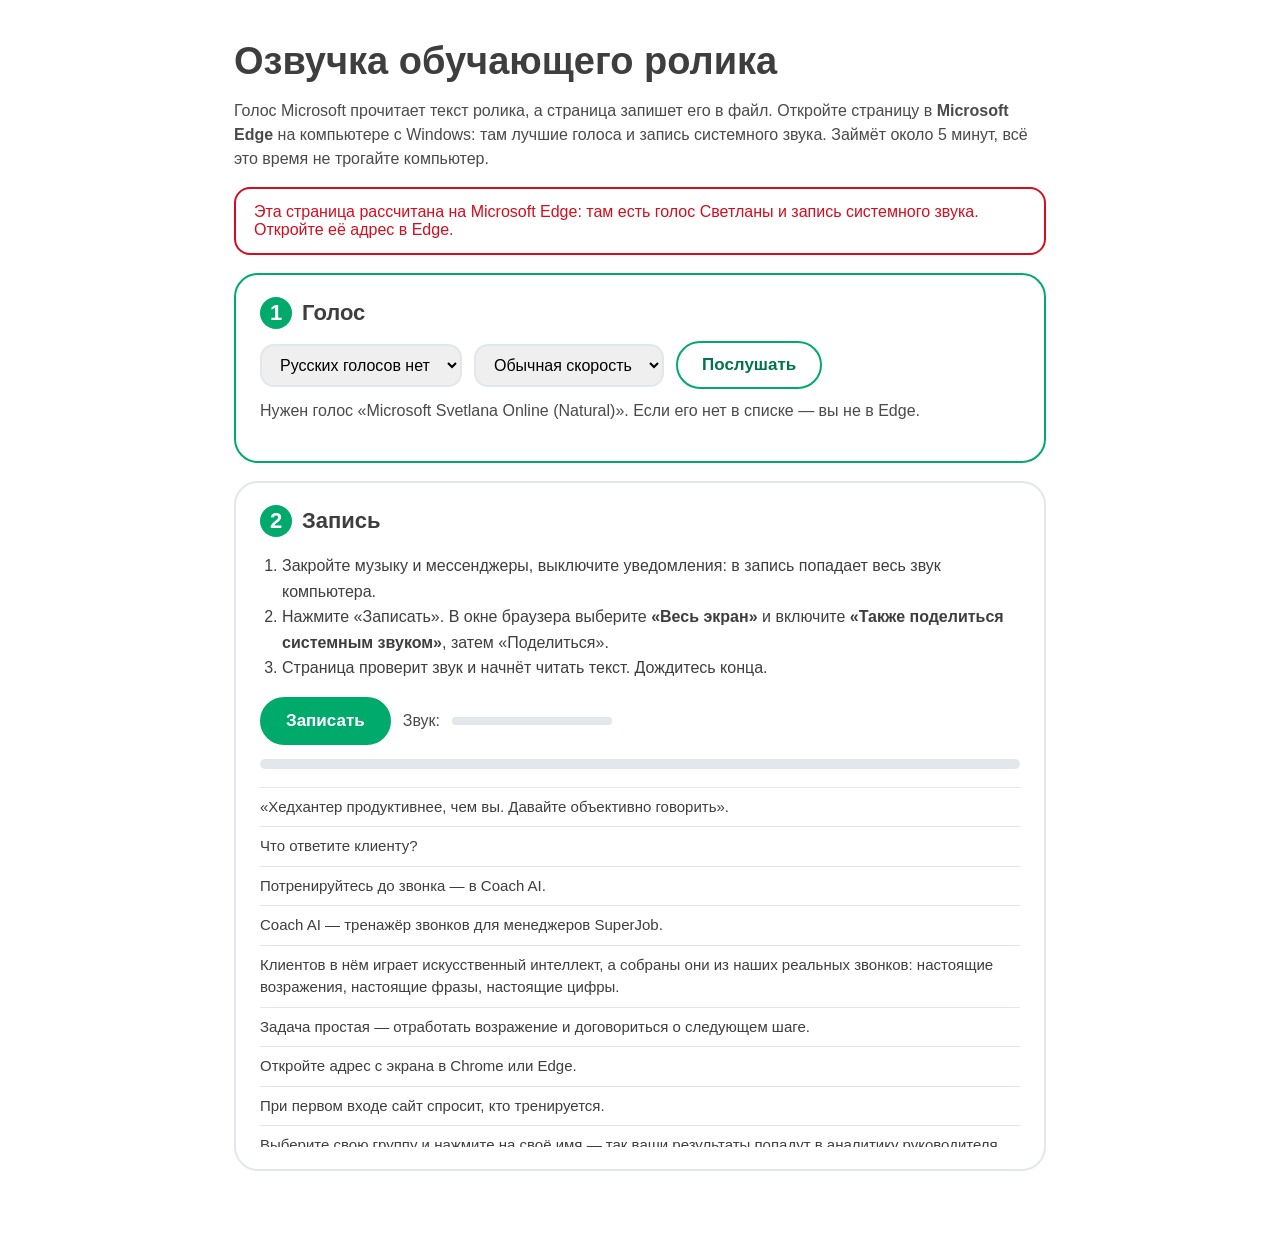
==== voiceover.html @ 5c68ad5f "Страница озвучки ролика для Edge; пометка «скоро» у режима «Голос» - voiceover.html: голос Microsoft" ====
<!DOCTYPE html>
<html lang="ru">
<head>
<meta charset="utf-8">
<meta name="viewport" content="width=device-width, initial-scale=1">
<meta name="robots" content="noindex">
<title>Озвучка обучающего ролика — Coach AI</title>
<link rel="icon" href="/assets/img/favicon.svg" type="image/svg+xml">
<style>
  :root { --green: #00AA6D; --green-dark: #00744A; --mint: #D1FFF1; --text: #3E3E3E; --line: #E3E7EB; --red: #D40E1E; --table: #4A4A4A; }
  * { box-sizing: border-box; }
  body { margin: 0; font-family: 'Akzidenz-Grotesk Pro', Arial, Helvetica, sans-serif; color: var(--text); background: #fff; }
  main { max-width: 860px; margin: 0 auto; padding: 40px 24px 80px; }
  h1 { font-size: 38px; margin: 0 0 8px; }
  h2 { font-size: 22px; margin: 0 0 10px; }
  p { line-height: 1.5; }
  .muted { color: var(--table); }
  .step { border: 2px solid var(--line); border-radius: 24px; padding: 22px 24px; margin-top: 18px; }
  .step.on { border-color: var(--green); }
  .num { display: inline-flex; width: 32px; height: 32px; border-radius: 50%; background: var(--green); color: #fff; align-items: center; justify-content: center; font-weight: 700; margin-right: 10px; }
  .btn { font: inherit; font-size: 17px; font-weight: 700; border: 2px solid var(--green); background: var(--green); color: #fff; border-radius: 999px; padding: 12px 24px; cursor: pointer; }
  .btn.ghost { background: #fff; color: var(--green-dark); }
  .btn:disabled { opacity: .45; cursor: default; }
  select { font: inherit; font-size: 16px; padding: 10px 14px; border: 2px solid var(--line); border-radius: 14px; max-width: 100%; }
  .row { display: flex; flex-wrap: wrap; gap: 12px; align-items: center; margin-top: 12px; }
  .note { background: var(--mint); color: var(--green-dark); border-radius: 16px; padding: 14px 18px; margin-top: 14px; }
  .warn { background: #fff; border: 2px solid var(--red); color: var(--red); border-radius: 16px; padding: 14px 18px; margin-top: 14px; }
  .bar { height: 10px; border-radius: 999px; background: var(--line); overflow: hidden; margin-top: 14px; }
  .bar i { display: block; height: 100%; width: 0; background: var(--green); transition: width .3s; }
  .script { margin-top: 18px; max-height: 360px; overflow: auto; border-top: 1px solid var(--line); }
  .script p { margin: 0; padding: 8px 0; border-bottom: 1px solid var(--line); font-size: 15px; }
  .script p.now { color: var(--green-dark); font-weight: 700; }
  .script p.done { color: #9aa3ab; }
  .level { height: 8px; width: 160px; border-radius: 999px; background: var(--line); overflow: hidden; }
  .level i { display: block; height: 100%; width: 0; background: var(--green); }
  audio { width: 100%; margin-top: 14px; }
  ol { padding-left: 22px; line-height: 1.6; }
</style>
</head>
<body>
<main>
  <h1>Озвучка обучающего ролика</h1>
  <p class="muted">Голос Microsoft прочитает текст ролика, а страница запишет его в файл. Откройте страницу в <b>Microsoft Edge</b> на компьютере с Windows: там лучшие голоса и запись системного звука. Займёт около 5 минут, всё это время не трогайте компьютер.</p>
  <div class="warn" id="browserWarn" hidden></div>

  <section class="step on" id="step1">
    <h2><span class="num">1</span>Голос</h2>
    <div class="row">
      <select id="voice" aria-label="Голос"></select>
      <select id="rate" aria-label="Скорость">
        <option value="0.95">Чуть медленнее</option>
        <option value="1" selected>Обычная скорость</option>
        <option value="1.08">Чуть быстрее</option>
      </select>
      <button class="btn ghost" id="testBtn" type="button">Послушать</button>
    </div>
    <p class="muted" style="margin-top:10px">Нужен голос «Microsoft Svetlana Online (Natural)». Если его нет в списке — вы не в Edge.</p>
  </section>

  <section class="step" id="step2">
    <h2><span class="num">2</span>Запись</h2>
    <ol>
      <li>Закройте музыку и мессенджеры, выключите уведомления: в запись попадает весь звук компьютера.</li>
      <li>Нажмите «Записать». В окне браузера выберите <b>«Весь экран»</b> и включите <b>«Также поделиться системным звуком»</b>, затем «Поделиться».</li>
      <li>Страница проверит звук и начнёт читать текст. Дождитесь конца.</li>
    </ol>
    <div class="row">
      <button class="btn" id="recBtn" type="button">Записать</button>
      <span class="muted">Звук:</span><div class="level" aria-hidden="true"><i id="lvl"></i></div>
      <span id="status" class="muted" aria-live="polite"></span>
    </div>
    <div class="bar" aria-hidden="true"><i id="prog"></i></div>
    <div class="warn" id="recWarn" hidden></div>
    <div class="script" id="script"></div>
  </section>

  <section class="step" id="step3" hidden>
    <h2><span class="num">3</span>Готово — отправьте два файла в чат</h2>
    <audio id="player" controls></audio>
    <div class="row">
      <a class="btn" id="dlAudio" download="coach-ai-voice.webm">Скачать озвучку</a>
      <a class="btn ghost" id="dlTimes" download="coach-ai-voice-timings.json">Скачать тайминги</a>
      <button class="btn ghost" id="againBtn" type="button">Записать заново</button>
    </div>
    <div class="note">Прослушайте запись. Если всё хорошо — перетащите оба файла в чат с Claude.</div>
  </section>
</main>

<script type="module">
// Текст ролика: show — как на экране, say — как читает голос (произношение имён и терминов).
const SCRIPT = [
  { id: 's0', lines: [
    { show: '«Хедхантер продуктивнее, чем вы. Давайте объективно говорить».', say: 'Хедхантер продуктивнее, чем вы. Давайте объективно говорить.' },
    { show: 'Что ответите клиенту?' },
    { show: 'Потренируйтесь до звонка — в Coach AI.', say: 'Потренируйтесь до звонка — в Коуч Эй Ай.' },
  ] },
  { id: 's1', lines: [
    { show: 'Coach AI — тренажёр звонков для менеджеров SuperJob.', say: 'Коуч Эй Ай — тренажёр звонков для менеджеров Суперджоб.' },
    { show: 'Клиентов в нём играет искусственный интеллект, а собраны они из наших реальных звонков: настоящие возражения, настоящие фразы, настоящие цифры.' },
    { show: 'Задача простая — отработать возражение и договориться о следующем шаге.' },
  ] },
  { id: 's2', lines: [
    { show: 'Откройте адрес с экрана в Chrome или Edge.', say: 'Откройте адрес с экрана в Хроме или Эдже.' },
    { show: 'При первом входе сайт спросит, кто тренируется.' },
    { show: 'Выберите свою группу и нажмите на своё имя — так ваши результаты попадут в аналитику руководителя.' },
    { show: 'Если вас нет в списке, впишите имя и фамилию.' },
    { show: 'Сменить сотрудника можно в любой момент — кнопкой с именем справа вверху.' },
  ] },
  { id: 's3', lines: [
    { show: 'На главной — тренажёры по типам возражений: конкуренты, деньги, решение, отложенный спрос, сервис и другие.' },
    { show: 'На каждой карточке — реальная фраза клиента.' },
    { show: 'Не знаете, с чего начать, — выберите «Случайный клиент».' },
    { show: 'Откроем «Нам хватает хедхантер».' },
    { show: 'Здесь — что вы знаете о клиенте до звонка.' },
    { show: 'А что у него на уме, вы узнаете только в разговоре.' },
  ] },
  { id: 's4', lines: [
    { show: 'Ниже — режим тренировки. Их три: «Диалог», «Голос» и «Фразы».' },
    { show: 'Голос ИИ ещё в процессе подключения, но скоро она научится говорить с вами: клиент будет отвечать живым синтезированным голосом.', say: 'Голос и-и ещё в процессе подключения, но скоро она научится говорить с вами: клиент будет отвечать живым синтезированным голосом.' },
    { show: 'А пока тренируемся в диалоге и во фразах: отвечаем голосом через диктовку или печатаем.' },
  ] },
  { id: 's5', lines: [
    { show: 'Выберите «Диалог», сложность — и нажмите «Начать диалог».' },
    { show: 'Клиент снимает трубку.' },
    { show: 'Отвечать удобнее голосом: нажмите на микрофон рядом с полем и говорите — браузер сам превратит речь в текст.' },
    { show: 'Если что-то распозналось не так, поправьте и нажмите Enter.', say: 'Если что-то распозналось не так, поправьте и нажмите Энтер.' },
    { show: 'Можно и просто печатать.' },
    { show: 'Клиент реагирует на ваши слова, как живой человек.' },
    { show: 'Задали открытый вопрос — он раскроет настоящую причину.' },
    { show: 'Начали давить или сыпать лозунгами — закроется.' },
    { show: 'Завершите разговор, когда договоритесь о шаге или получите отказ.' },
  ] },
  { id: 's6', lines: [
    { show: 'Через пятнадцать–тридцать секунд придёт разбор.', say: 'Через пятнадцать — тридцать секунд придёт разбор.' },
    { show: 'Балл — от нуля до четырёх, по четырём шагам: приняли жалобу, отработали возражение, предложили альтернативу, назначили шаг со сроком.' },
    { show: 'Если ошиблись — ниже будет главная ошибка. И готовая фраза: как можно было сказать лучше.' },
    { show: 'Здесь же — расшифровка разговора.' },
    { show: 'Нажмите «Позвонить ещё раз» — и закрепите.' },
  ] },
  { id: 's7', lines: [
    { show: 'Режим «Фразы» — разминка.' },
    { show: 'Реальные фразы клиентов идут по одной, а вы отвечаете на каждую — голосом или текстом.' },
    { show: 'Можно взять шесть, десять или все.' },
    { show: 'Первая фраза — клиент снимает трубку: отработайте начало разговора.' },
  ] },
  { id: 's8', lines: [
    { show: 'Во вкладке «Мои результаты» — все ваши тренировки: средний балл, лучший результат и шаги, на которых вы проседаете чаще всего.' },
  ] },
  { id: 's9', lines: [
    { show: 'Руководителям.' },
    { show: 'Нажмите кнопку с именем, выберите «Я руководитель» и себя.' },
    { show: 'Код доступа выдаёт руководитель направления.' },
    { show: 'В «Аналитике» — ваши группы: средний балл, слабые шаги, частые ошибки и ответы менеджеров на реальные фразы клиентов.' },
    { show: 'Их можно выгрузить таблицей.' },
    { show: 'Во вкладке «Руководитель» — бюджет и дневной лимит бесплатного ИИ.', say: 'Во вкладке «Руководитель» — бюджет и дневной лимит бесплатного и-и.' },
  ] },
  { id: 's10', lines: [
    { show: 'Если появится сообщение «лимит на сегодня исчерпан» — продолжите завтра или потренируйтесь во «Фразах».' },
    { show: 'Голос ИИ уже на подходе.', say: 'Голос и-и уже на подходе.' },
    { show: 'А пока — десять минут в день, и любое возражение будет звучать знакомо.' },
    { show: 'Удачных звонков!' },
  ] },
];
const GAP_LINE = 350;   // пауза между фразами, мс
const GAP_SCENE = 900;  // пауза между сценами, мс

const $ = (s) => document.querySelector(s);
const TTS = window.speechSynthesis;
const flat = SCRIPT.flatMap((s) => s.lines.map((l, i) => ({ scene: s.id, i, show: l.show, say: l.say || l.show.replace(/[«»]/g, '') })));
$('#script').innerHTML = flat.map((l, k) => `<p id="l${k}">${l.show}</p>`).join('');

const isEdge = / Edg\//.test(navigator.userAgent);
if (!isEdge) { const w = $('#browserWarn'); w.hidden = false; w.textContent = 'Эта страница рассчитана на Microsoft Edge: там есть голос Светланы и запись системного звука. Откройте её адрес в Edge.'; }

let voices = [];
function loadVoices() {
  voices = TTS.getVoices().filter((v) => /^ru/i.test(v.lang));
  const sel = $('#voice');
  const score = (v) => (/svetlana/i.test(v.name) ? 20 : 0) + (/(natural|online)/i.test(v.name) ? 10 : 0);
  voices.sort((a, b) => score(b) - score(a));
  sel.innerHTML = voices.length ? voices.map((v, i) => `<option value="${i}">${v.name}</option>`).join('') : '<option>Русских голосов нет</option>';
}
loadVoices();
TTS.addEventListener?.('voiceschanged', loadVoices);

function say(text, rate) {
  return new Promise((resolve) => {
    const u = new SpeechSynthesisUtterance(text);
    const v = voices[Number($('#voice').value) || 0];
    if (v) { u.voice = v; u.lang = v.lang; } else u.lang = 'ru-RU';
    u.rate = rate;
    const mark = { start: 0, end: 0 };
    u.onstart = () => { mark.start = performance.now(); };
    let done = false;
    const fin = () => { if (done) return; done = true; mark.end = performance.now(); clearTimeout(g); resolve(mark); };
    u.onend = fin; u.onerror = fin;
    const g = setTimeout(fin, 4000 + text.length * 120);
    TTS.speak(u);
  });
}
const sleep = (ms) => new Promise((r) => setTimeout(r, ms));

$('#testBtn').addEventListener('click', () => { TTS.cancel(); say('Здравствуйте! Это голос для обучающего ролика Коуч Эй Ай.', Number($('#rate').value)); });

function setStatus(t) { $('#status').textContent = t; }
function warn(t) { const w = $('#recWarn'); w.hidden = !t; w.textContent = t || ''; }

let stream, ctx, an, buf, meterTimer;
function meter() {
  if (!an) return 0;
  an.getFloatTimeDomainData(buf);
  let s = 0; for (let i = 0; i < buf.length; i++) s += buf[i] * buf[i];
  const v = Math.min(1, Math.sqrt(s / buf.length) * 6);
  $('#lvl').style.width = Math.round(v * 100) + '%';
  return v;
}

async function record() {
  warn('');
  $('#recBtn').disabled = true;
  $('#step3').hidden = true;
  try {
    stream = await navigator.mediaDevices.getDisplayMedia({
      video: true,
      audio: { echoCancellation: false, noiseSuppression: false, autoGainControl: false },
      systemAudio: 'include', selfBrowserSurface: 'include', surfaceSwitching: 'exclude',
    });
  } catch {
    warn('Доступ к экрану не дали. Нажмите «Записать» ещё раз и выберите «Весь экран» со звуком.');
    $('#recBtn').disabled = false; return;
  }
  const track = stream.getAudioTracks()[0];
  if (!track) {
    stream.getTracks().forEach((t) => t.stop());
    warn('Звук не передан. В окне выбора включите «Также поделиться системным звуком» (вкладка «Весь экран»).');
    $('#recBtn').disabled = false; return;
  }
  stream.getVideoTracks().forEach((t) => t.stop()); // видео не нужно
  ctx = new AudioContext();
  an = ctx.createAnalyser(); an.fftSize = 1024; buf = new Float32Array(1024);
  ctx.createMediaStreamSource(new MediaStream([track])).connect(an);
  meterTimer = setInterval(meter, 60);

  // Проверка: слышим ли синтез в записи.
  setStatus('Проверяю звук…');
  let peak = 0;
  const peakTimer = setInterval(() => { peak = Math.max(peak, meter()); }, 40);
  await say('Проверка звука.', 1);
  await sleep(300);
  clearInterval(peakTimer);
  if (peak < 0.02) {
    clearInterval(meterTimer); track.stop(); ctx.close();
    warn('Голос не попадает в запись. Выберите «Весь экран» (не вкладку) и включите «Также поделиться системным звуком». Проверьте, что звук компьютера не выключен.');
    setStatus(''); $('#recBtn').disabled = false; return;
  }

  // Запись.
  const rate = Number($('#rate').value);
  const rec = new MediaRecorder(new MediaStream([track]), { mimeType: MediaRecorder.isTypeSupported('audio/webm;codecs=opus') ? 'audio/webm;codecs=opus' : '', audioBitsPerSecond: 128000 });
  const chunks = [];
  rec.ondataavailable = (e) => { if (e.data.size) chunks.push(e.data); };
  rec.start(1000);
  const t0 = performance.now();
  await sleep(700);
  const marks = [];
  for (let k = 0; k < flat.length; k++) {
    const l = flat[k];
    document.querySelectorAll('.script p.now').forEach((p) => { p.classList.remove('now'); p.classList.add('done'); });
    const p = $('#l' + k); p.classList.add('now'); p.scrollIntoView({ block: 'nearest' });
    setStatus(`Читаю ${k + 1} из ${flat.length}`);
    $('#prog').style.width = Math.round((100 * k) / flat.length) + '%';
    const m = await say(l.say, rate);
    marks.push({ scene: l.scene, i: l.i, text: l.show, start: Math.round(m.start - t0), end: Math.round(m.end - t0) });
    const nextScene = flat[k + 1] && flat[k + 1].scene !== l.scene;
    await sleep(nextScene ? GAP_SCENE : GAP_LINE);
  }
  await sleep(800);
  rec.stop();
  await new Promise((r) => { rec.onstop = r; });
  clearInterval(meterTimer); track.stop(); ctx.close();
  $('#prog').style.width = '100%';
  document.querySelectorAll('.script p.now').forEach((p) => p.classList.replace('now', 'done'));
  const blob = new Blob(chunks, { type: rec.mimeType || 'audio/webm' });
  const timings = { voice: voices[Number($('#voice').value) || 0]?.name || '', rate, createdAt: new Date().toISOString(), lines: marks };
  $('#player').src = URL.createObjectURL(blob);
  $('#dlAudio').href = URL.createObjectURL(blob);
  $('#dlTimes').href = URL.createObjectURL(new Blob([JSON.stringify(timings, null, 2)], { type: 'application/json' }));
  $('#step3').hidden = false; $('#step3').classList.add('on');
  setStatus('Готово');
  $('#recBtn').disabled = false;
}
$('#recBtn').addEventListener('click', record);
$('#againBtn').addEventListener('click', () => { document.querySelectorAll('.script p').forEach((p) => p.classList.remove('now', 'done')); record(); });
</script>
</body>
</html>
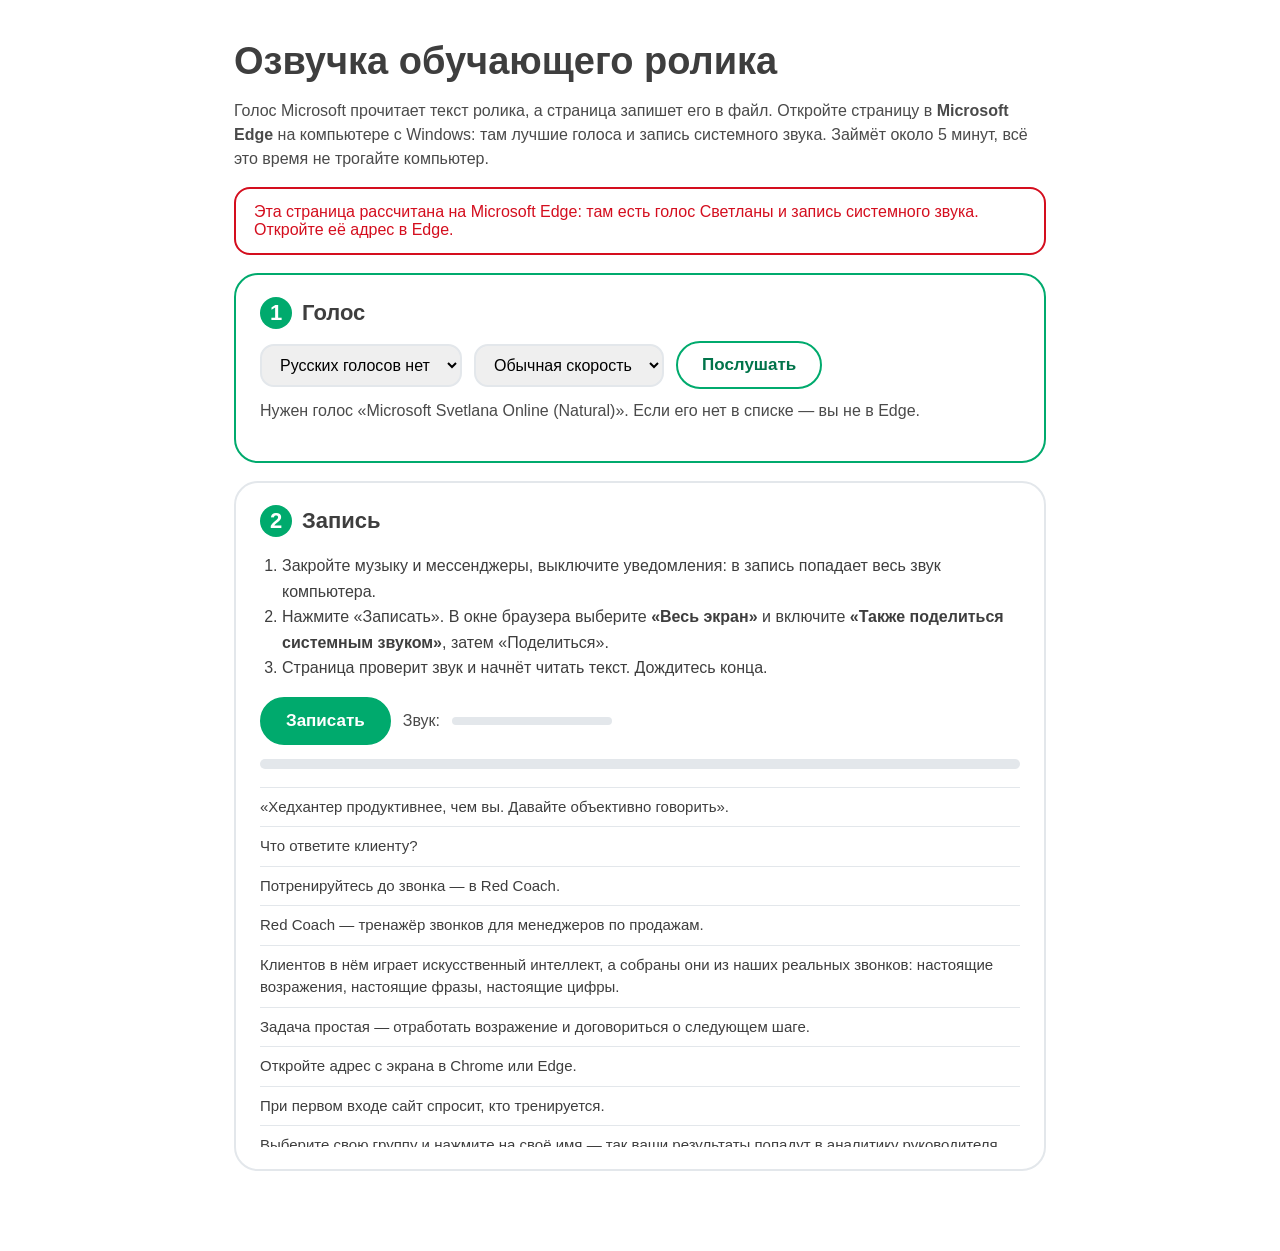
==== commit e45e4f9e: "Launch Red Coach recruiter training and separate private staff settings" ====
--- a/voiceover.html
+++ b/voiceover.html
@@ -4,7 +4,7 @@
 <meta charset="utf-8">
 <meta name="viewport" content="width=device-width, initial-scale=1">
 <meta name="robots" content="noindex">
-<title>Озвучка обучающего ролика — Coach AI</title>
+<title>Озвучка обучающего ролика — Red Coach</title>
 <link rel="icon" href="/assets/img/favicon.svg" type="image/svg+xml">
 <style>
   :root { --green: #00AA6D; --green-dark: #00744A; --mint: #D1FFF1; --text: #3E3E3E; --line: #E3E7EB; --red: #D40E1E; --table: #4A4A4A; }
@@ -92,10 +92,10 @@
   { id: 's0', lines: [
     { show: '«Хедхантер продуктивнее, чем вы. Давайте объективно говорить».', say: 'Хедхантер продуктивнее, чем вы. Давайте объективно говорить.' },
     { show: 'Что ответите клиенту?' },
-    { show: 'Потренируйтесь до звонка — в Coach AI.', say: 'Потренируйтесь до звонка — в Коуч Эй Ай.' },
+    { show: 'Потренируйтесь до звонка — в Red Coach.', say: 'Потренируйтесь до звонка — в Ред Коуч.' },
   ] },
   { id: 's1', lines: [
-    { show: 'Coach AI — тренажёр звонков для менеджеров SuperJob.', say: 'Коуч Эй Ай — тренажёр звонков для менеджеров Суперджоб.' },
+    { show: 'Red Coach — тренажёр звонков для менеджеров по продажам.', say: 'Ред Коуч — тренажёр звонков для менеджеров по продажам.' },
     { show: 'Клиентов в нём играет искусственный интеллект, а собраны они из наших реальных звонков: настоящие возражения, настоящие фразы, настоящие цифры.' },
     { show: 'Задача простая — отработать возражение и договориться о следующем шаге.' },
   ] },
@@ -200,7 +200,7 @@
 }
 const sleep = (ms) => new Promise((r) => setTimeout(r, ms));
 
-$('#testBtn').addEventListener('click', () => { TTS.cancel(); say('Здравствуйте! Это голос для обучающего ролика Коуч Эй Ай.', Number($('#rate').value)); });
+$('#testBtn').addEventListener('click', () => { TTS.cancel(); say('Здравствуйте! Это голос для обучающего ролика Ред Коуч.', Number($('#rate').value)); });
 
 function setStatus(t) { $('#status').textContent = t; }
 function warn(t) { const w = $('#recWarn'); w.hidden = !t; w.textContent = t || ''; }
